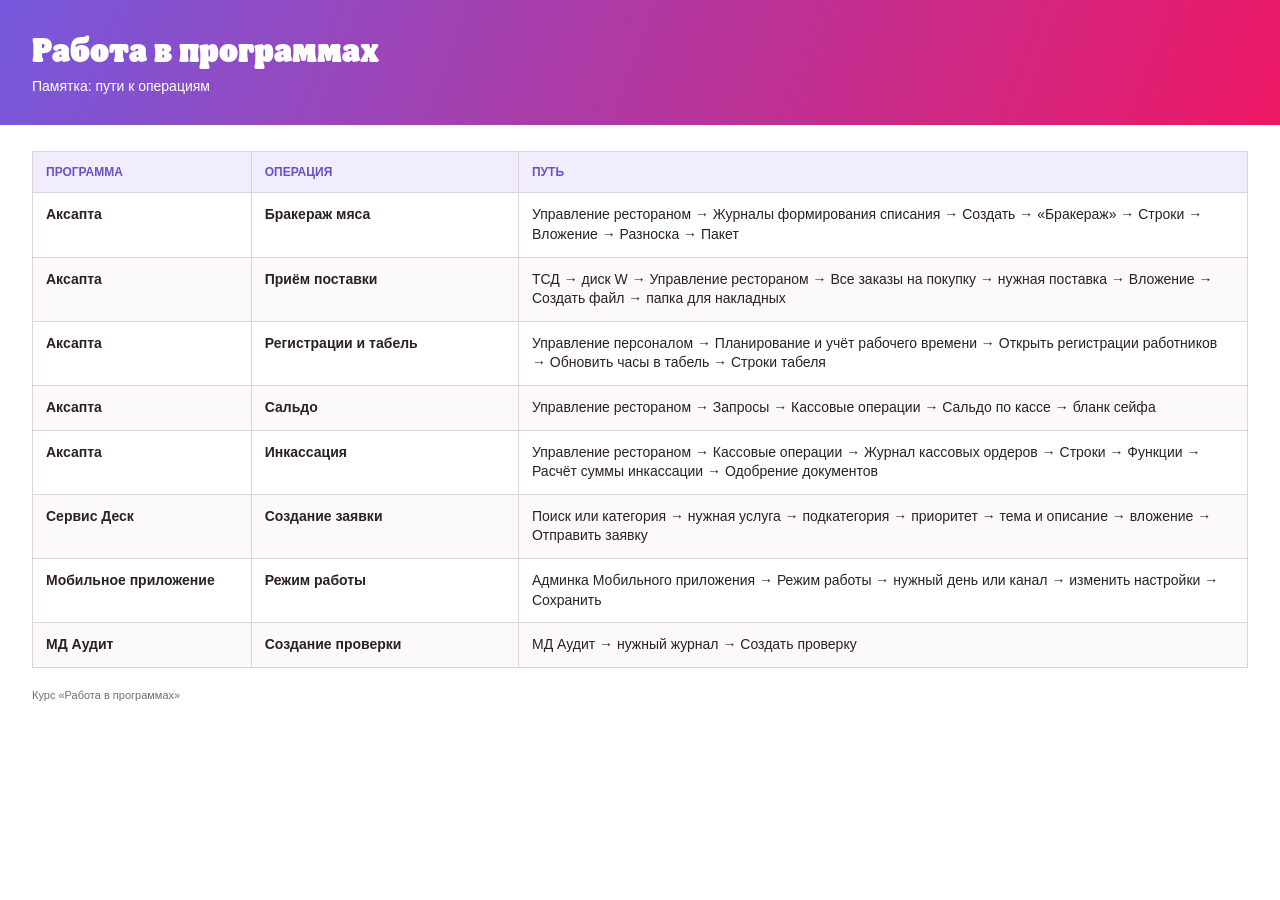
==== assets/pamyatka-rabota-v-programmah.html @ ebecff46 "Clarify delivery flow and add downloadable route memo" ====
<!doctype html><html lang="ru"><head><meta charset="utf-8"><title>Памятка — Работа в программах</title><style>@font-face{font-family:Flame;src:url('../fonts/Flame-Regular.otf')}@font-face{font-family:Flame;src:url('../fonts/Flame-Bold.otf');font-weight:700}*{box-sizing:border-box}body{margin:0;padding:32px;color:#2c2025;font:14px/1.4 Arial,sans-serif}h1{margin:0 0 8px;color:#fff;font:700 34px Flame}header{margin:-32px -32px 26px;padding:28px 32px;background:linear-gradient(110deg,#7659dd,#ed1764)}header p{margin:0;color:#fff}table{width:100%;border-collapse:collapse}th,td{padding:12px 13px;border:1px solid #ddd4d8;text-align:left;vertical-align:top}th{background:#f1edff;color:#6651c7;font-size:12px;text-transform:uppercase}td:first-child{width:18%;font-weight:700}td:nth-child(2){width:22%;font-weight:700}tr:nth-child(even) td{background:#fbf9fa}footer{margin-top:20px;color:#756c70;font-size:11px}@page{size:A4 landscape;margin:12mm}</style></head><body><header><h1>Работа в программах</h1><p>Памятка: пути к операциям</p></header><table><thead><tr><th>Программа</th><th>Операция</th><th>Путь</th></tr></thead><tbody>
<tr><td>Аксапта</td><td>Бракераж мяса</td><td>Управление рестораном → Журналы формирования списания → Создать → «Бракераж» → Строки → Вложение → Разноска → Пакет</td></tr>
<tr><td>Аксапта</td><td>Приём поставки</td><td>ТСД → диск W → Управление рестораном → Все заказы на покупку → нужная поставка → Вложение → Создать файл → папка для накладных</td></tr>
<tr><td>Аксапта</td><td>Регистрации и табель</td><td>Управление персоналом → Планирование и учёт рабочего времени → Открыть регистрации работников → Обновить часы в табель → Строки табеля</td></tr>
<tr><td>Аксапта</td><td>Сальдо</td><td>Управление рестораном → Запросы → Кассовые операции → Сальдо по кассе → бланк сейфа</td></tr>
<tr><td>Аксапта</td><td>Инкассация</td><td>Управление рестораном → Кассовые операции → Журнал кассовых ордеров → Строки → Функции → Расчёт суммы инкассации → Одобрение документов</td></tr>
<tr><td>Сервис Деск</td><td>Создание заявки</td><td>Поиск или категория → нужная услуга → подкатегория → приоритет → тема и описание → вложение → Отправить заявку</td></tr>
<tr><td>Мобильное приложение</td><td>Режим работы</td><td>Админка Мобильного приложения → Режим работы → нужный день или канал → изменить настройки → Сохранить</td></tr>
<tr><td>МД Аудит</td><td>Создание проверки</td><td>МД Аудит → нужный журнал → Создать проверку</td></tr>
</tbody></table><footer>Курс «Работа в программах»</footer></body></html>
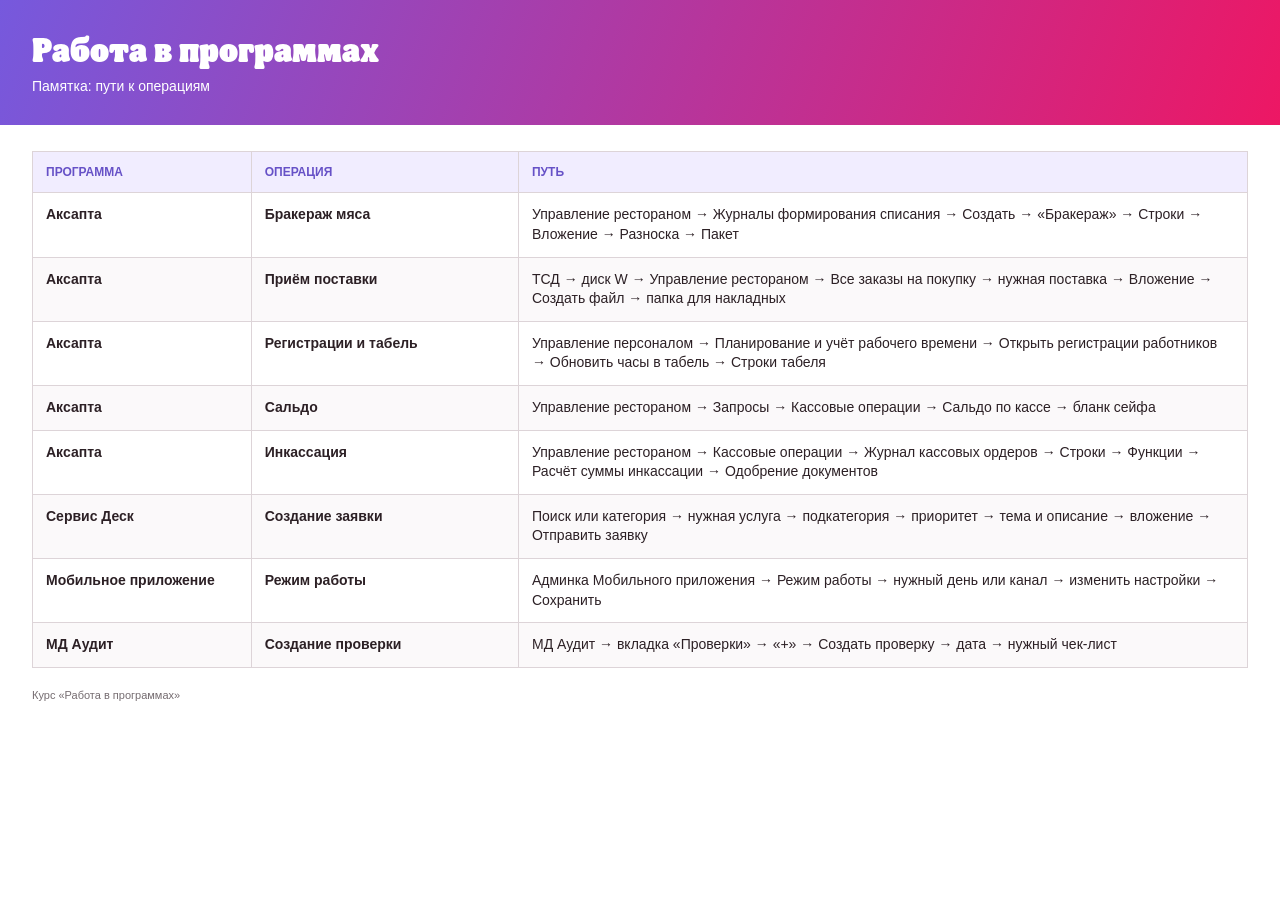
==== commit 086a81b4: "Add screencast covers and improve MD Audit lesson" ====
--- a/assets/pamyatka-rabota-v-programmah.html
+++ b/assets/pamyatka-rabota-v-programmah.html
@@ -6,5 +6,5 @@
 <tr><td>Аксапта</td><td>Инкассация</td><td>Управление рестораном → Кассовые операции → Журнал кассовых ордеров → Строки → Функции → Расчёт суммы инкассации → Одобрение документов</td></tr>
 <tr><td>Сервис Деск</td><td>Создание заявки</td><td>Поиск или категория → нужная услуга → подкатегория → приоритет → тема и описание → вложение → Отправить заявку</td></tr>
 <tr><td>Мобильное приложение</td><td>Режим работы</td><td>Админка Мобильного приложения → Режим работы → нужный день или канал → изменить настройки → Сохранить</td></tr>
-<tr><td>МД Аудит</td><td>Создание проверки</td><td>МД Аудит → нужный журнал → Создать проверку</td></tr>
+<tr><td>МД Аудит</td><td>Создание проверки</td><td>МД Аудит → вкладка «Проверки» → «+» → Создать проверку → дата → нужный чек-лист</td></tr>
 </tbody></table><footer>Курс «Работа в программах»</footer></body></html>
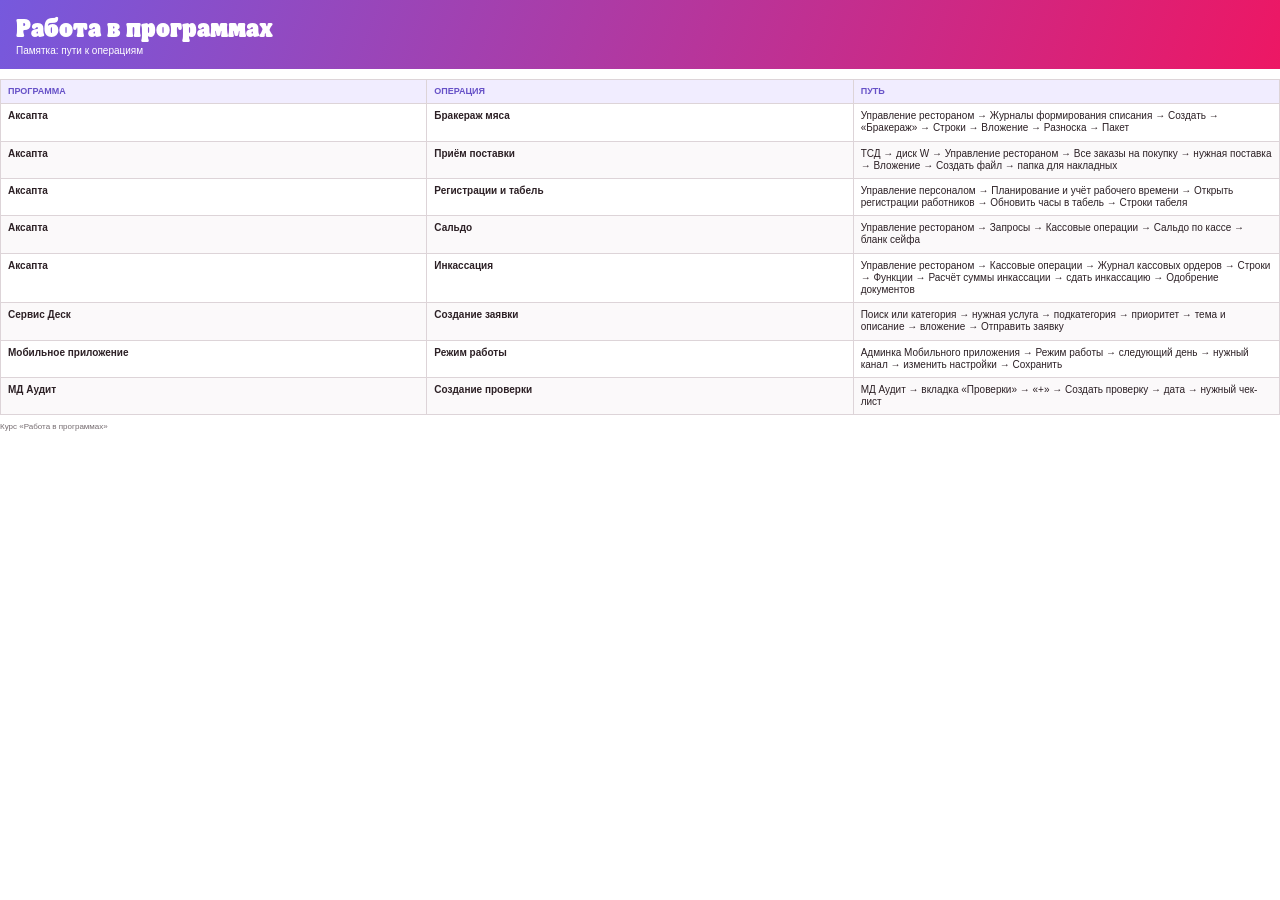
==== commit 2d84a789: "Require sequential course progress and update guidance" ====
--- a/assets/pamyatka-rabota-v-programmah.html
+++ b/assets/pamyatka-rabota-v-programmah.html
@@ -1,10 +1,10 @@
-<!doctype html><html lang="ru"><head><meta charset="utf-8"><title>Памятка — Работа в программах</title><style>@font-face{font-family:Flame;src:url('../fonts/Flame-Regular.otf')}@font-face{font-family:Flame;src:url('../fonts/Flame-Bold.otf');font-weight:700}*{box-sizing:border-box}body{margin:0;padding:32px;color:#2c2025;font:14px/1.4 Arial,sans-serif}h1{margin:0 0 8px;color:#fff;font:700 34px Flame}header{margin:-32px -32px 26px;padding:28px 32px;background:linear-gradient(110deg,#7659dd,#ed1764)}header p{margin:0;color:#fff}table{width:100%;border-collapse:collapse}th,td{padding:12px 13px;border:1px solid #ddd4d8;text-align:left;vertical-align:top}th{background:#f1edff;color:#6651c7;font-size:12px;text-transform:uppercase}td:first-child{width:18%;font-weight:700}td:nth-child(2){width:22%;font-weight:700}tr:nth-child(even) td{background:#fbf9fa}footer{margin-top:20px;color:#756c70;font-size:11px}@page{size:A4 landscape;margin:12mm}</style></head><body><header><h1>Работа в программах</h1><p>Памятка: пути к операциям</p></header><table><thead><tr><th>Программа</th><th>Операция</th><th>Путь</th></tr></thead><tbody>
+<!doctype html><html lang="ru"><head><meta charset="utf-8"><title>Памятка — Работа в программах</title><style>@font-face{font-family:Flame;src:url('../fonts/Flame-Regular.otf')}@font-face{font-family:Flame;src:url('../fonts/Flame-Bold.otf');font-weight:700}*{box-sizing:border-box}html,body{margin:0}body{color:#2c2025;font:10px/1.22 Arial,sans-serif}h1{margin:0 0 3px;color:#fff;font:700 25px Flame}header{margin:0 0 10px;padding:12px 16px;background:linear-gradient(110deg,#7659dd,#ed1764)}header p{margin:0;color:#fff;font-size:10px}table{width:100%;border-collapse:collapse;table-layout:fixed}th,td{padding:6px 7px;border:1px solid #ddd4d8;text-align:left;vertical-align:top}th{background:#f1edff;color:#6651c7;font-size:9px;text-transform:uppercase}td:first-child{width:16%;font-weight:700}td:nth-child(2){width:20%;font-weight:700}tr:nth-child(even) td{background:#fbf9fa}footer{margin-top:7px;color:#756c70;font-size:8px}@page{size:A4 landscape;margin:7mm}</style></head><body><header><h1>Работа в программах</h1><p>Памятка: пути к операциям</p></header><table><thead><tr><th>Программа</th><th>Операция</th><th>Путь</th></tr></thead><tbody>
 <tr><td>Аксапта</td><td>Бракераж мяса</td><td>Управление рестораном → Журналы формирования списания → Создать → «Бракераж» → Строки → Вложение → Разноска → Пакет</td></tr>
 <tr><td>Аксапта</td><td>Приём поставки</td><td>ТСД → диск W → Управление рестораном → Все заказы на покупку → нужная поставка → Вложение → Создать файл → папка для накладных</td></tr>
 <tr><td>Аксапта</td><td>Регистрации и табель</td><td>Управление персоналом → Планирование и учёт рабочего времени → Открыть регистрации работников → Обновить часы в табель → Строки табеля</td></tr>
 <tr><td>Аксапта</td><td>Сальдо</td><td>Управление рестораном → Запросы → Кассовые операции → Сальдо по кассе → бланк сейфа</td></tr>
-<tr><td>Аксапта</td><td>Инкассация</td><td>Управление рестораном → Кассовые операции → Журнал кассовых ордеров → Строки → Функции → Расчёт суммы инкассации → Одобрение документов</td></tr>
+<tr><td>Аксапта</td><td>Инкассация</td><td>Управление рестораном → Кассовые операции → Журнал кассовых ордеров → Строки → Функции → Расчёт суммы инкассации → сдать инкассацию → Одобрение документов</td></tr>
 <tr><td>Сервис Деск</td><td>Создание заявки</td><td>Поиск или категория → нужная услуга → подкатегория → приоритет → тема и описание → вложение → Отправить заявку</td></tr>
-<tr><td>Мобильное приложение</td><td>Режим работы</td><td>Админка Мобильного приложения → Режим работы → нужный день или канал → изменить настройки → Сохранить</td></tr>
+<tr><td>Мобильное приложение</td><td>Режим работы</td><td>Админка Мобильного приложения → Режим работы → следующий день → нужный канал → изменить настройки → Сохранить</td></tr>
 <tr><td>МД Аудит</td><td>Создание проверки</td><td>МД Аудит → вкладка «Проверки» → «+» → Создать проверку → дата → нужный чек-лист</td></tr>
 </tbody></table><footer>Курс «Работа в программах»</footer></body></html>
